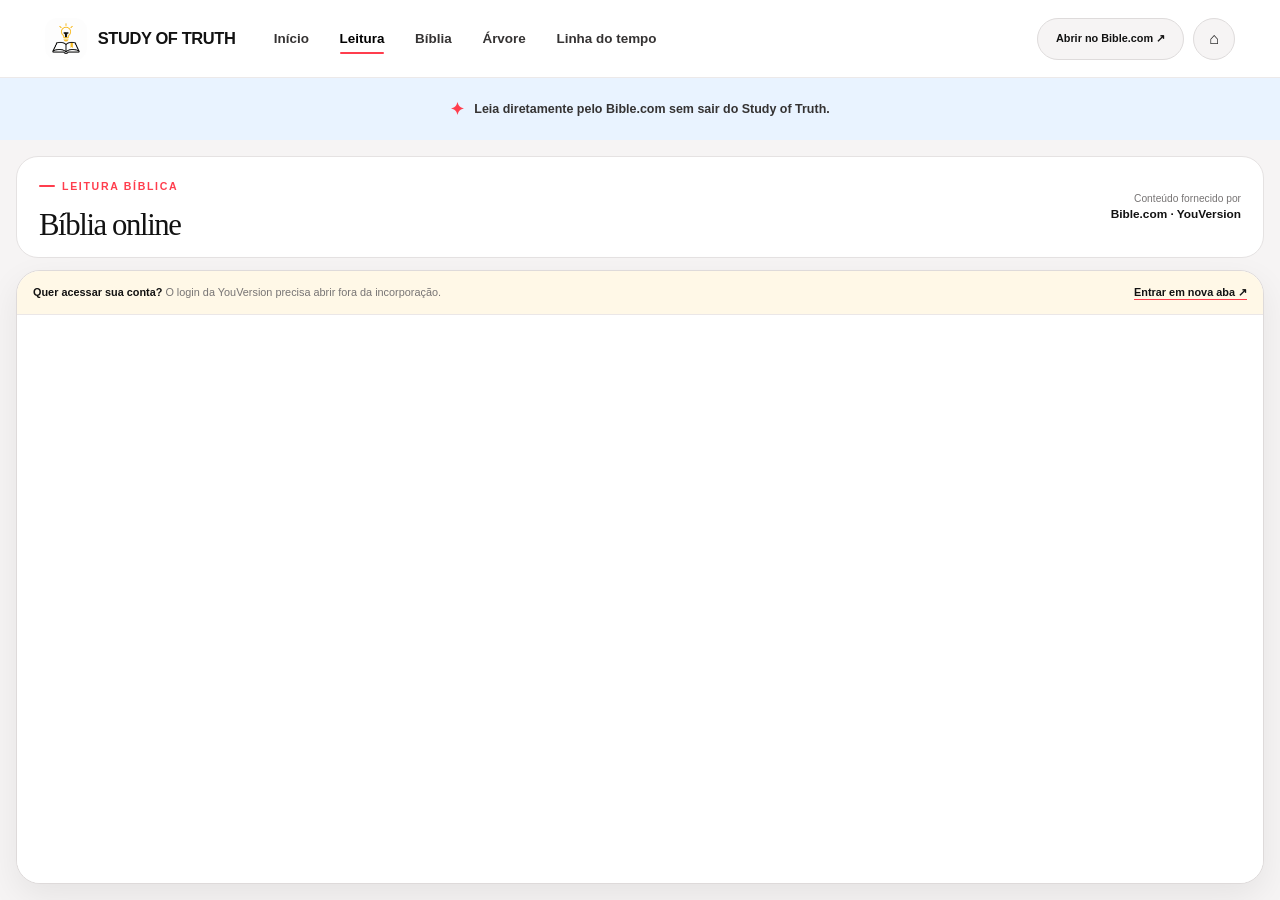
==== app-1.html @ be884c72 "Publica Study of Truth" ====
<!doctype html>
<html lang="pt-BR">
  <head>
    <meta charset="UTF-8" />
    <meta name="viewport" content="width=device-width, initial-scale=1.0" />
    <meta name="theme-color" content="#ffffff" />
    <link rel="icon" type="image/png" sizes="any" href="imagens/favicon.png" />
    <link rel="stylesheet" href="css/platform.css" />
    <link rel="stylesheet" href="css/estilos.css" />
    <title>study of truth</title>
  </head>
  <body class="reader-page">
    <header class="site-header">
      <a class="site-brand" href="index.html">
        <img src="imagens/icon.png" alt="" />
        <span>STUDY OF TRUTH</span>
      </a>
      <nav class="site-nav" aria-label="Aplicativos">
        <a href="index.html">Início</a>
        <a class="active" href="app-1.html">Leitura</a>
        <a href="app-2.html">Bíblia</a>
        <a href="app-3.html">Árvore</a>
        <a href="app-4.html">Linha do tempo</a>
      </nav>
      <div class="site-actions">
        <a
          class="secondary-button reader-external-header"
          href="https://www.bible.com/pt/bible"
          target="_blank"
          rel="noopener noreferrer"
        >Abrir no Bible.com ↗</a>
        <a class="icon-button" href="index.html" aria-label="Início">⌂</a>
      </div>
    </header>

    <div class="announcement-strip reader-strip">
      <span class="announcement-mark" aria-hidden="true">✦</span>
      Leia diretamente pelo Bible.com sem sair do Study of Truth.
    </div>

    <main class="reader-shell">
      <header class="reader-toolbar">
        <div>
          <span class="eyebrow">Leitura bíblica</span>
          <h1>Bíblia online</h1>
        </div>
        <div class="reader-source">
          <span>Conteúdo fornecido por</span>
          <strong>Bible.com · YouVersion</strong>
        </div>
      </header>

      <div class="reader-frame-wrap">
        <div class="reader-account-notice">
          <span><strong>Quer acessar sua conta?</strong> O login da YouVersion precisa abrir fora da incorporação.</span>
          <a
            href="https://login.youversion.com/"
            target="_blank"
            rel="noopener noreferrer"
          >Entrar em nova aba ↗</a>
        </div>
        <iframe
          class="reader-frame"
          src="https://www.bible.com/pt/bible"
          title="Bíblia online no Bible.com"
          referrerpolicy="strict-origin-when-cross-origin"
          allow="clipboard-write; fullscreen"
        ></iframe>
        <div class="reader-fallback">
          <strong>Não conseguiu visualizar?</strong>
          <span>Alguns navegadores ou serviços de hospedagem podem bloquear páginas externas.</span>
          <a
            class="primary-button"
            href="https://www.bible.com/pt/bible"
            target="_blank"
            rel="noopener noreferrer"
          >Abrir no Bible.com ↗</a>
        </div>
      </div>
    </main>
  </body>
</html>
---- css/platform.css ----
:root {
  color-scheme: light;
  --ink: #121212;
  --ink-soft: #353333;
  --muted: #777474;
  --canvas: #ffffff;
  --surface: #f6f4f4;
  --surface-strong: #edebeb;
  --surface-blue: #e9f3ff;
  --line: #dedbdb;
  --red: #ff3d4d;
  --red-dark: #df2f40;
  --shadow: 0 18px 55px rgba(18, 18, 18, 0.08);
  --header-height: 78px;
}

* {
  box-sizing: border-box;
}

html {
  min-width: 320px;
  min-height: 100%;
  background: var(--canvas);
}

body {
  min-height: 100%;
  margin: 0;
  color: var(--ink);
  background: var(--canvas);
  font-family: Inter, ui-sans-serif, -apple-system, BlinkMacSystemFont, "Segoe UI", sans-serif;
  -webkit-font-smoothing: antialiased;
}

button,
input,
textarea,
select {
  font: inherit;
}

button,
a,
input,
textarea,
select {
  -webkit-tap-highlight-color: transparent;
}

button {
  color: inherit;
}

a {
  color: inherit;
  text-decoration: none;
}

img {
  max-width: 100%;
}

.site-header {
  position: relative;
  z-index: 60;
  min-height: var(--header-height);
  display: grid;
  grid-template-columns: auto minmax(0, 1fr) auto;
  align-items: center;
  gap: clamp(20px, 3vw, 48px);
  padding: 12px clamp(18px, 3.5vw, 52px);
  border-bottom: 1px solid #ece9e9;
  background: rgba(255, 255, 255, 0.96);
  backdrop-filter: blur(16px);
}

.site-brand {
  display: inline-flex;
  align-items: center;
  gap: 11px;
  min-width: 0;
  font-size: 1.03rem;
  font-weight: 800;
  letter-spacing: -0.025em;
  white-space: nowrap;
}

.site-brand img {
  width: 42px;
  height: 42px;
  flex: 0 0 auto;
  border-radius: 12px;
  object-fit: cover;
}

.site-nav {
  min-width: 0;
  display: flex;
  align-items: center;
  gap: clamp(16px, 2.4vw, 34px);
}

.site-nav a {
  position: relative;
  padding: 10px 0;
  color: var(--ink-soft);
  font-size: 0.84rem;
  font-weight: 730;
  white-space: nowrap;
}

.site-nav a::after {
  position: absolute;
  right: 0;
  bottom: 2px;
  left: 0;
  height: 2px;
  border-radius: 999px;
  background: var(--red);
  content: "";
  opacity: 0;
  transform: scaleX(0.5);
  transition: opacity 150ms ease, transform 150ms ease;
}

.site-nav a:hover::after,
.site-nav a.active::after {
  opacity: 1;
  transform: scaleX(1);
}

.site-nav a.active {
  color: #000;
}

.site-actions {
  display: flex;
  align-items: center;
  justify-content: flex-end;
  gap: 9px;
}

.pill-button,
.primary-button,
.secondary-button,
.icon-button {
  border: 0;
  cursor: pointer;
  transition: transform 150ms ease, background 150ms ease, border-color 150ms ease;
}

.pill-button,
.primary-button,
.secondary-button {
  min-height: 42px;
  display: inline-flex;
  align-items: center;
  justify-content: center;
  gap: 8px;
  padding: 0 18px;
  border-radius: 999px;
  font-size: 0.78rem;
  font-weight: 760;
}

.pill-button,
.secondary-button {
  border: 1px solid var(--line);
  background: var(--surface);
}

.pill-button:hover,
.secondary-button:hover {
  border-color: #c8c4c4;
  background: var(--surface-strong);
  transform: translateY(-1px);
}

.primary-button {
  color: #fff;
  background: var(--red);
}

.primary-button:hover {
  background: var(--red-dark);
  transform: translateY(-1px);
}

.icon-button {
  width: 42px;
  height: 42px;
  display: inline-grid;
  place-items: center;
  border: 1px solid var(--line);
  border-radius: 50%;
  background: var(--surface);
}

.icon-button:hover {
  background: var(--surface-strong);
}

.announcement-strip {
  min-height: 64px;
  display: flex;
  align-items: center;
  justify-content: center;
  gap: 10px;
  padding: 12px 20px;
  color: var(--ink-soft);
  background: var(--surface-blue);
  font-size: 0.78rem;
  font-weight: 720;
  text-align: center;
}

.announcement-strip .announcement-mark {
  color: var(--red);
  font-size: 1.05rem;
}

.display-title {
  margin: 0;
  font-family: Georgia, "Times New Roman", serif;
  font-weight: 400;
  letter-spacing: -0.06em;
  line-height: 0.98;
}

.eyebrow {
  display: inline-flex;
  align-items: center;
  gap: 7px;
  margin-bottom: 14px;
  color: var(--red);
  font-size: 0.66rem;
  font-weight: 820;
  letter-spacing: 0.16em;
  text-transform: uppercase;
}

.eyebrow::before {
  width: 16px;
  height: 2px;
  border-radius: 99px;
  background: var(--red);
  content: "";
}

.field-label {
  display: grid;
  gap: 7px;
  color: var(--ink-soft);
  font-size: 0.7rem;
  font-weight: 760;
}

.field-label > span:first-child {
  letter-spacing: 0.08em;
  text-transform: uppercase;
}

.text-field,
.select-field,
.textarea-field {
  width: 100%;
  border: 1px solid var(--line);
  border-radius: 12px;
  outline: 0;
  color: var(--ink);
  background: var(--surface);
  transition: border-color 150ms ease, box-shadow 150ms ease, background 150ms ease;
}

.text-field,
.select-field {
  height: 46px;
  padding: 0 13px;
}

.textarea-field {
  min-height: 104px;
  padding: 12px 13px;
  resize: vertical;
}

.text-field:focus,
.select-field:focus,
.textarea-field:focus {
  border-color: var(--red);
  background: #fff;
  box-shadow: 0 0 0 3px rgba(255, 61, 77, 0.1);
}

.app-modal {
  position: fixed;
  inset: 0;
  z-index: 200;
  display: grid;
  place-items: center;
  padding: 20px;
  background: rgba(18, 18, 18, 0.55);
  backdrop-filter: blur(7px);
}

.app-modal[hidden] {
  display: none;
}

.form-dialog {
  width: min(100%, 560px);
  max-height: calc(100svh - 40px);
  overflow-y: auto;
  border-radius: 24px;
  background: #fff;
  box-shadow: 0 28px 90px rgba(18, 18, 18, 0.24);
  animation: dialog-enter 180ms ease both;
}

.form-dialog-header {
  display: flex;
  align-items: flex-start;
  justify-content: space-between;
  gap: 20px;
  padding: 24px 26px 20px;
  border-bottom: 1px solid #ece9e9;
}

.form-dialog-header h2 {
  margin: 3px 0 0;
  font-family: Georgia, "Times New Roman", serif;
  font-size: 1.7rem;
  font-weight: 400;
  letter-spacing: -0.04em;
}

.dialog-close {
  width: 38px;
  height: 38px;
  flex: 0 0 auto;
  border: 1px solid var(--line);
  border-radius: 50%;
  background: var(--surface);
  font-size: 1.2rem;
  cursor: pointer;
}

.form-dialog-body {
  display: grid;
  gap: 16px;
  padding: 22px 26px 26px;
}

.form-grid-two {
  display: grid;
  grid-template-columns: repeat(2, minmax(0, 1fr));
  gap: 14px;
}

.dialog-actions {
  display: flex;
  flex-wrap: wrap;
  justify-content: flex-end;
  gap: 9px;
  padding-top: 4px;
}

.file-picker {
  position: relative;
  min-height: 88px;
  display: flex;
  align-items: center;
  gap: 14px;
  padding: 12px;
  border: 1px dashed #cbc7c7;
  border-radius: 16px;
  background: var(--surface);
  cursor: pointer;
}

.file-picker input {
  position: absolute;
  width: 1px;
  height: 1px;
  opacity: 0;
}

.file-preview {
  width: 62px;
  height: 62px;
  flex: 0 0 auto;
  overflow: hidden;
  display: grid;
  place-items: center;
  border-radius: 50%;
  color: #fff;
  background: var(--ink);
  font-family: Georgia, "Times New Roman", serif;
  font-size: 1.35rem;
}

.file-preview img {
  width: 100%;
  height: 100%;
  object-fit: cover;
}

.file-picker strong {
  display: block;
  margin-bottom: 4px;
  font-size: 0.82rem;
}

.file-picker small {
  color: var(--muted);
  font-size: 0.7rem;
}

.app-toast {
  position: fixed;
  z-index: 250;
  right: 22px;
  bottom: 22px;
  max-width: min(360px, calc(100vw - 44px));
  padding: 13px 17px;
  border-radius: 13px;
  color: #fff;
  background: var(--ink);
  box-shadow: var(--shadow);
  font-size: 0.76rem;
  opacity: 0;
  pointer-events: none;
  transform: translateY(10px);
  transition: opacity 170ms ease, transform 170ms ease;
}

.app-toast.visible {
  opacity: 1;
  transform: translateY(0);
}

.sr-only {
  position: absolute;
  width: 1px;
  height: 1px;
  overflow: hidden;
  clip: rect(0, 0, 0, 0);
  white-space: nowrap;
  clip-path: inset(50%);
}

button:focus-visible,
a:focus-visible,
input:focus-visible,
textarea:focus-visible,
select:focus-visible {
  outline: 3px solid rgba(255, 61, 77, 0.38);
  outline-offset: 3px;
}

@keyframes dialog-enter {
  from {
    opacity: 0;
    transform: translateY(12px) scale(0.985);
  }
}

@media (max-width: 930px) {
  :root {
    --header-height: 116px;
  }

  .site-header {
    grid-template-columns: 1fr auto;
    gap: 8px 20px;
    padding-block: 10px;
  }

  .site-nav {
    grid-column: 1 / -1;
    order: 3;
    overflow-x: auto;
    gap: 24px;
    scrollbar-width: none;
  }

  .site-nav::-webkit-scrollbar {
    display: none;
  }
}

@media (max-width: 560px) {
  :root {
    --header-height: 108px;
  }

  .site-header {
    padding-inline: 14px;
  }

  .site-brand {
    font-size: 0.86rem;
  }

  .site-brand img {
    width: 36px;
    height: 36px;
    border-radius: 10px;
  }

  .site-nav {
    gap: 20px;
  }

  .site-nav a {
    font-size: 0.76rem;
  }

  .site-actions .hide-mobile {
    display: none;
  }

  .form-grid-two {
    grid-template-columns: 1fr;
  }

  .form-dialog-header,
  .form-dialog-body {
    padding-inline: 19px;
  }
}

@media (prefers-reduced-motion: reduce) {
  *,
  *::before,
  *::after {
    scroll-behavior: auto !important;
    animation-duration: 0.01ms !important;
    transition-duration: 0.01ms !important;
  }
}
---- css/estilos.css ----
.home-hero {
  width: min(100%, 1440px);
  min-height: 680px;
  display: grid;
  grid-template-columns: minmax(0, 1.05fr) minmax(420px, 0.95fr);
  align-items: center;
  gap: clamp(38px, 7vw, 110px);
  margin: 0 auto;
  padding: clamp(64px, 8vw, 112px) clamp(24px, 6vw, 90px);
}

.hero-copy {
  position: relative;
  z-index: 2;
}

.hero-copy h1 {
  max-width: 760px;
  font-size: clamp(4.2rem, 7.2vw, 7.6rem);
}

.hero-copy h1 em {
  color: var(--red);
  font-weight: 400;
}

.hero-copy > p {
  max-width: 560px;
  margin: 28px 0 30px;
  color: var(--muted);
  font-size: clamp(1rem, 1.35vw, 1.2rem);
  line-height: 1.7;
}

.hero-button {
  min-height: 50px;
  padding-inline: 24px;
}

.hero-composition {
  position: relative;
  min-height: 500px;
  display: grid;
  place-items: center;
}

.hero-red-shape {
  position: absolute;
  top: 7%;
  right: 4%;
  width: 65%;
  height: 84%;
  border-radius: 46% 54% 36% 64% / 35% 40% 60% 65%;
  background: var(--red);
  transform: rotate(-8deg);
}

.hero-main-icon {
  position: relative;
  z-index: 2;
  width: min(62%, 310px);
  border-radius: 25%;
  box-shadow: 0 30px 70px rgba(18, 18, 18, 0.24);
  transform: rotate(4deg);
}

.floating-icon {
  position: absolute;
  z-index: 3;
  width: 118px;
  border: 6px solid #fff;
  border-radius: 27%;
  box-shadow: 0 18px 45px rgba(18, 18, 18, 0.2);
}

.floating-icon.first {
  top: 4%;
  left: 4%;
  transform: rotate(-7deg);
}

.floating-icon.second {
  right: -2%;
  bottom: 1%;
  transform: rotate(8deg);
}

.hero-cross {
  position: absolute;
  z-index: 4;
  right: 6%;
  top: 13%;
  color: #fff;
  font-family: Georgia, "Times New Roman", serif;
  font-size: 5.2rem;
  text-shadow: 0 8px 30px rgba(18, 18, 18, 0.18);
}

.apps-section {
  padding: clamp(72px, 9vw, 128px) clamp(20px, 4vw, 56px);
  background: var(--surface);
}

.section-heading {
  width: min(100%, 1280px);
  display: flex;
  align-items: end;
  justify-content: space-between;
  gap: 40px;
  margin: 0 auto 44px;
}

.section-heading h2 {
  font-size: clamp(3rem, 5vw, 5.5rem);
}

.section-heading > p {
  max-width: 390px;
  margin: 0 0 7px;
  color: var(--muted);
  font-size: 0.93rem;
  line-height: 1.7;
}

.feature-grid {
  width: min(100%, 1280px);
  display: grid;
  grid-template-columns: repeat(2, minmax(0, 1fr));
  gap: 18px;
  margin: 0 auto;
}

.feature-card {
  position: relative;
  min-height: 310px;
  display: grid;
  grid-template-columns: 150px minmax(0, 1fr);
  align-items: end;
  gap: clamp(22px, 3vw, 42px);
  overflow: hidden;
  padding: clamp(26px, 3.4vw, 44px);
  border: 1px solid transparent;
  border-radius: 28px;
  background: #fff;
  transition: transform 180ms ease, box-shadow 180ms ease, border-color 180ms ease;
}

.feature-card:nth-child(2),
.feature-card:nth-child(3) {
  background: #eceaea;
}

.feature-card:hover {
  z-index: 2;
  border-color: #d7d3d3;
  box-shadow: var(--shadow);
  transform: translateY(-5px);
}

.feature-card img {
  width: 150px;
  border-radius: 24%;
  box-shadow: 0 16px 34px rgba(18, 18, 18, 0.16);
}

.feature-copy > span {
  color: var(--red);
  font-size: 0.64rem;
  font-weight: 820;
  letter-spacing: 0.14em;
  text-transform: uppercase;
}

.feature-copy h3 {
  margin: 9px 0 0;
  font-family: Georgia, "Times New Roman", serif;
  font-size: clamp(1.7rem, 2.5vw, 2.6rem);
  font-weight: 400;
  letter-spacing: -0.045em;
  line-height: 1.05;
}

.feature-arrow {
  position: absolute;
  top: 22px;
  right: 22px;
  width: 42px;
  height: 42px;
  display: grid;
  place-items: center;
  border-radius: 50%;
  color: #fff;
  background: var(--ink);
  font-size: 1.1rem;
  transition: background 150ms ease, transform 150ms ease;
}

.feature-card:hover .feature-arrow {
  background: var(--red);
  transform: rotate(7deg);
}

/* Leitor incorporado */
.reader-page {
  overflow: hidden;
  background: var(--surface);
}

.reader-strip {
  height: 62px;
  min-height: 62px;
}

.reader-external-header {
  min-height: 42px;
  padding-inline: 18px;
  font-size: 0.68rem;
}

.reader-shell {
  height: calc(100svh - var(--header-height) - 62px);
  min-height: 560px;
  display: grid;
  grid-template-rows: auto minmax(0, 1fr);
  gap: 12px;
  padding: 16px;
}

.reader-toolbar {
  min-height: 82px;
  display: flex;
  align-items: center;
  justify-content: space-between;
  gap: 28px;
  padding: 16px 22px;
  border: 1px solid #e5e2e2;
  border-radius: 22px;
  background: #fff;
}

.reader-toolbar h1 {
  margin: 4px 0 0;
  font-family: Georgia, "Times New Roman", serif;
  font-size: clamp(1.7rem, 2.4vw, 2.45rem);
  font-weight: 400;
  letter-spacing: -0.045em;
  line-height: 1;
}

.reader-source {
  display: grid;
  gap: 3px;
  color: var(--muted);
  font-size: 0.64rem;
  text-align: right;
}

.reader-source strong {
  color: var(--ink);
  font-size: 0.74rem;
}

.reader-frame-wrap {
  position: relative;
  min-height: 0;
  overflow: hidden;
  display: grid;
  grid-template-rows: auto minmax(0, 1fr);
  border: 1px solid #dedada;
  border-radius: 24px;
  background: #fff;
  box-shadow: 0 12px 34px rgba(18, 18, 18, 0.07);
}

.reader-account-notice {
  position: relative;
  z-index: 3;
  min-height: 44px;
  display: flex;
  align-items: center;
  justify-content: space-between;
  gap: 18px;
  padding: 9px 16px;
  border-bottom: 1px solid #ebe7e7;
  color: var(--muted);
  background: #fff8e7;
  font-size: 0.68rem;
  line-height: 1.4;
}

.reader-account-notice strong {
  color: var(--ink);
}

.reader-account-notice a {
  flex: 0 0 auto;
  color: var(--ink);
  font-weight: 800;
  text-decoration: underline;
  text-decoration-color: var(--red);
  text-underline-offset: 3px;
}

.reader-frame {
  position: relative;
  z-index: 2;
  width: 100%;
  height: 100%;
  display: block;
  border: 0;
  background: #fff;
}

.reader-fallback {
  position: absolute;
  inset: 44px 0 0;
  z-index: 1;
  display: grid;
  place-content: center;
  justify-items: center;
  gap: 10px;
  padding: 30px;
  color: var(--muted);
  text-align: center;
}

.reader-fallback strong {
  color: var(--ink);
  font-family: Georgia, "Times New Roman", serif;
  font-size: 1.55rem;
  font-weight: 400;
}

.reader-fallback span {
  max-width: 420px;
  font-size: 0.74rem;
  line-height: 1.6;
}

.reader-fallback .primary-button {
  margin-top: 8px;
}

.backup-status {
  min-height: 1.2rem;
  margin: 22px auto 0;
  color: var(--muted);
  font-size: 0.76rem;
  text-align: center;
}

.backup-status.error {
  color: #c9293a;
}

.backup-dialog p {
  margin: 0;
  color: var(--muted);
  font-size: 0.9rem;
  line-height: 1.65;
}

.site-footer {
  display: flex;
  align-items: center;
  justify-content: space-between;
  gap: 24px;
  padding: 34px clamp(20px, 4vw, 56px);
  color: #fff;
  background: var(--ink);
}

.site-footer p {
  margin: 0;
  color: #bfbdbd;
  font-size: 0.78rem;
}

.production-page {
  min-height: 100svh;
  display: grid;
  grid-template-rows: auto 1fr;
  background: #fff;
}

.production-card {
  width: min(calc(100% - 40px), 1120px);
  min-height: 560px;
  display: grid;
  grid-template-columns: minmax(0, 1fr) minmax(320px, 0.8fr);
  align-items: center;
  gap: 50px;
  margin: 40px auto 70px;
  padding: clamp(40px, 7vw, 90px);
  border-radius: 32px;
  background: var(--surface);
}

.production-copy h1 {
  margin: 0;
  font-family: Georgia, "Times New Roman", serif;
  font-size: clamp(3.3rem, 7vw, 6.8rem);
  font-weight: 400;
  letter-spacing: -0.06em;
  line-height: 0.95;
}

.production-copy h1 em {
  color: var(--red);
  font-weight: 400;
}

.production-copy p {
  max-width: 500px;
  margin: 24px 0 28px;
  color: var(--muted);
  line-height: 1.7;
}

.production-visual {
  position: relative;
  min-height: 350px;
  display: grid;
  place-items: center;
}

.production-visual::before {
  position: absolute;
  width: 80%;
  aspect-ratio: 1;
  border-radius: 46% 54% 55% 45%;
  background: var(--red);
  content: "";
  transform: rotate(12deg);
}

.production-visual img {
  position: relative;
  z-index: 1;
  width: min(72%, 280px);
  border: 8px solid #fff;
  border-radius: 26%;
  box-shadow: 0 24px 58px rgba(18, 18, 18, 0.2);
  transform: rotate(-5deg);
}

@media (max-width: 980px) {
  .home-hero {
    min-height: auto;
    grid-template-columns: 1fr;
    padding-top: 74px;
  }

  .hero-copy {
    text-align: center;
  }

  .hero-copy > p {
    margin-inline: auto;
  }

  .hero-composition {
    width: min(100%, 620px);
    margin: 0 auto;
  }

  .section-heading {
    display: block;
  }

  .section-heading > p {
    margin-top: 22px;
  }

  .feature-grid {
    grid-template-columns: 1fr;
  }

  .production-card {
    grid-template-columns: 1fr;
    text-align: center;
  }

  .production-copy p {
    margin-inline: auto;
  }
}

@media (max-width: 620px) {
  .announcement-strip {
    min-height: 54px;
    font-size: 0.7rem;
  }

  .reader-strip {
    height: 54px;
    min-height: 54px;
  }

  .reader-external-header,
  .reader-source {
    display: none;
  }

  .reader-shell {
    height: calc(100svh - var(--header-height) - 54px);
    min-height: 520px;
    gap: 8px;
    padding: 10px;
  }

  .reader-toolbar {
    min-height: 68px;
    padding: 13px 16px;
    border-radius: 18px;
  }

  .reader-toolbar h1 {
    font-size: 1.65rem;
  }

  .reader-frame-wrap {
    border-radius: 18px;
  }

  .reader-account-notice {
    align-items: flex-start;
    flex-direction: column;
    gap: 4px;
    padding: 9px 12px;
  }

  .home-hero {
    padding: 56px 20px 70px;
  }

  .hero-copy h1 {
    font-size: clamp(3.3rem, 17vw, 5.2rem);
  }

  .hero-composition {
    min-height: 360px;
  }

  .floating-icon {
    width: 82px;
    border-width: 4px;
  }

  .hero-cross {
    font-size: 3.8rem;
  }

  .apps-section {
    padding-inline: 14px;
  }

  .section-heading {
    padding-inline: 7px;
  }

  .feature-card {
    min-height: 300px;
    grid-template-columns: 104px minmax(0, 1fr);
    gap: 20px;
    padding: 52px 22px 26px;
    border-radius: 24px;
  }

  .feature-card img {
    width: 104px;
  }

  .feature-copy h3 {
    font-size: 1.8rem;
  }

  .site-footer {
    align-items: flex-start;
    flex-direction: column;
  }

  .production-card {
    width: calc(100% - 24px);
    min-height: 0;
    margin-top: 12px;
    padding: 52px 22px;
    border-radius: 24px;
  }

  .production-visual {
    min-height: 280px;
  }
}
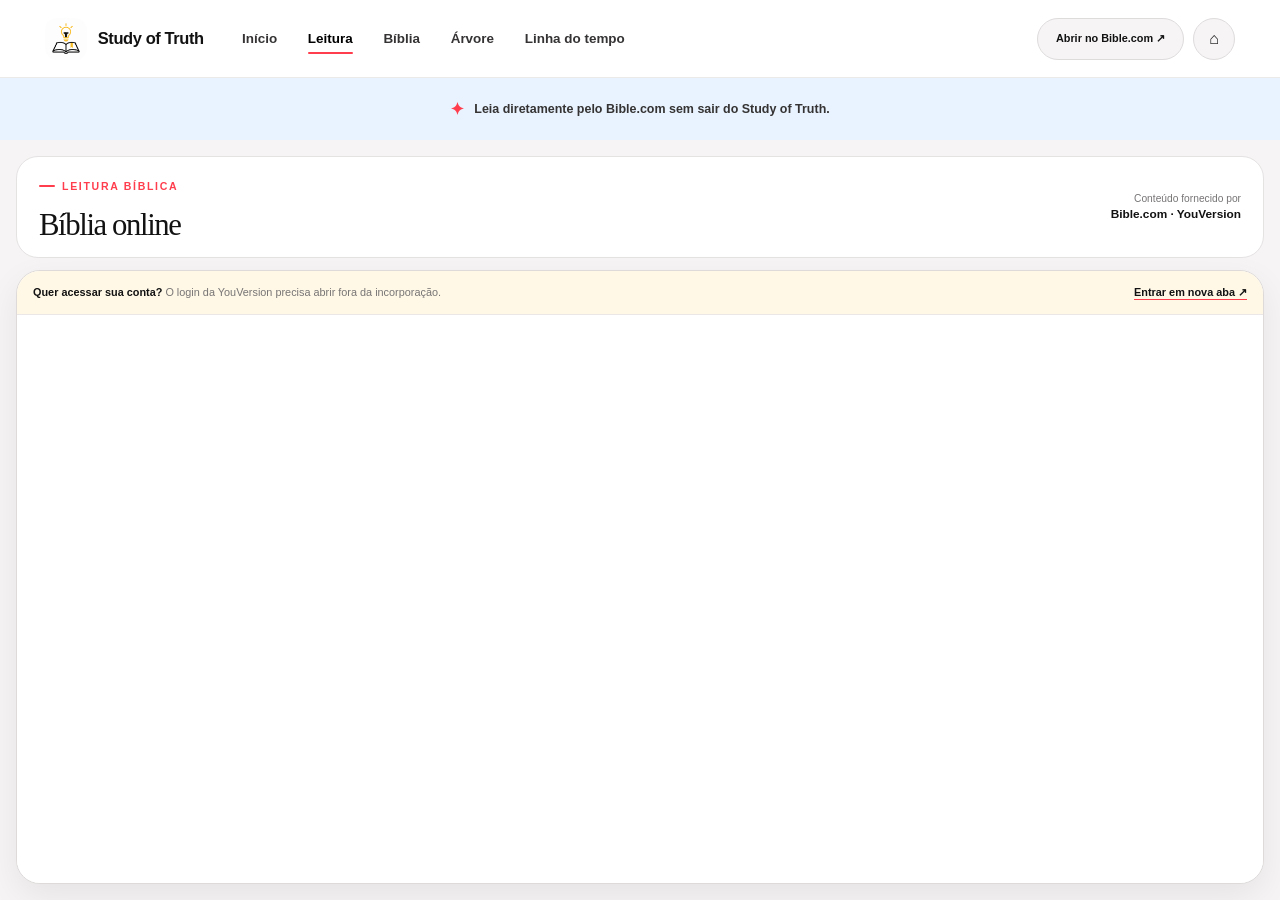
==== commit 62d11474: "Atualiza nome, exclusão de pessoas e favicon" ====
--- a/app-1.html
+++ b/app-1.html
@@ -7,13 +7,13 @@
     <link rel="icon" type="image/png" sizes="any" href="imagens/favicon.png" />
     <link rel="stylesheet" href="css/platform.css" />
     <link rel="stylesheet" href="css/estilos.css" />
-    <title>study of truth</title>
+    <title>Study of Truth</title>
   </head>
   <body class="reader-page">
     <header class="site-header">
       <a class="site-brand" href="index.html">
         <img src="imagens/icon.png" alt="" />
-        <span>STUDY OF TRUTH</span>
+        <span>Study of Truth</span>
       </a>
       <nav class="site-nav" aria-label="Aplicativos">
         <a href="index.html">Início</a>
--- a/css/platform.css
+++ b/css/platform.css
@@ -144,6 +144,7 @@
 .pill-button,
 .primary-button,
 .secondary-button,
+.danger-button,
 .icon-button {
   border: 0;
   cursor: pointer;
@@ -152,7 +153,8 @@
 
 .pill-button,
 .primary-button,
-.secondary-button {
+.secondary-button,
+.danger-button {
   min-height: 42px;
   display: inline-flex;
   align-items: center;
@@ -185,6 +187,24 @@
 .primary-button:hover {
   background: var(--red-dark);
   transform: translateY(-1px);
+}
+
+.danger-button {
+  margin-right: auto;
+  border: 1px solid #f3b8bd;
+  color: #a61b27;
+  background: #fff1f2;
+}
+
+.danger-button:hover {
+  border-color: #e78b94;
+  color: #80131c;
+  background: #ffe3e6;
+  transform: translateY(-1px);
+}
+
+.danger-button[hidden] {
+  display: none;
 }
 
 .icon-button {
--- a/css/estilos.css
+++ b/css/estilos.css
@@ -83,17 +83,6 @@
   right: -2%;
   bottom: 1%;
   transform: rotate(8deg);
-}
-
-.hero-cross {
-  position: absolute;
-  z-index: 4;
-  right: 6%;
-  top: 13%;
-  color: #fff;
-  font-family: Georgia, "Times New Roman", serif;
-  font-size: 5.2rem;
-  text-shadow: 0 8px 30px rgba(18, 18, 18, 0.18);
 }
 
 .apps-section {
@@ -547,10 +536,6 @@
     border-width: 4px;
   }
 
-  .hero-cross {
-    font-size: 3.8rem;
-  }
-
   .apps-section {
     padding-inline: 14px;
   }
